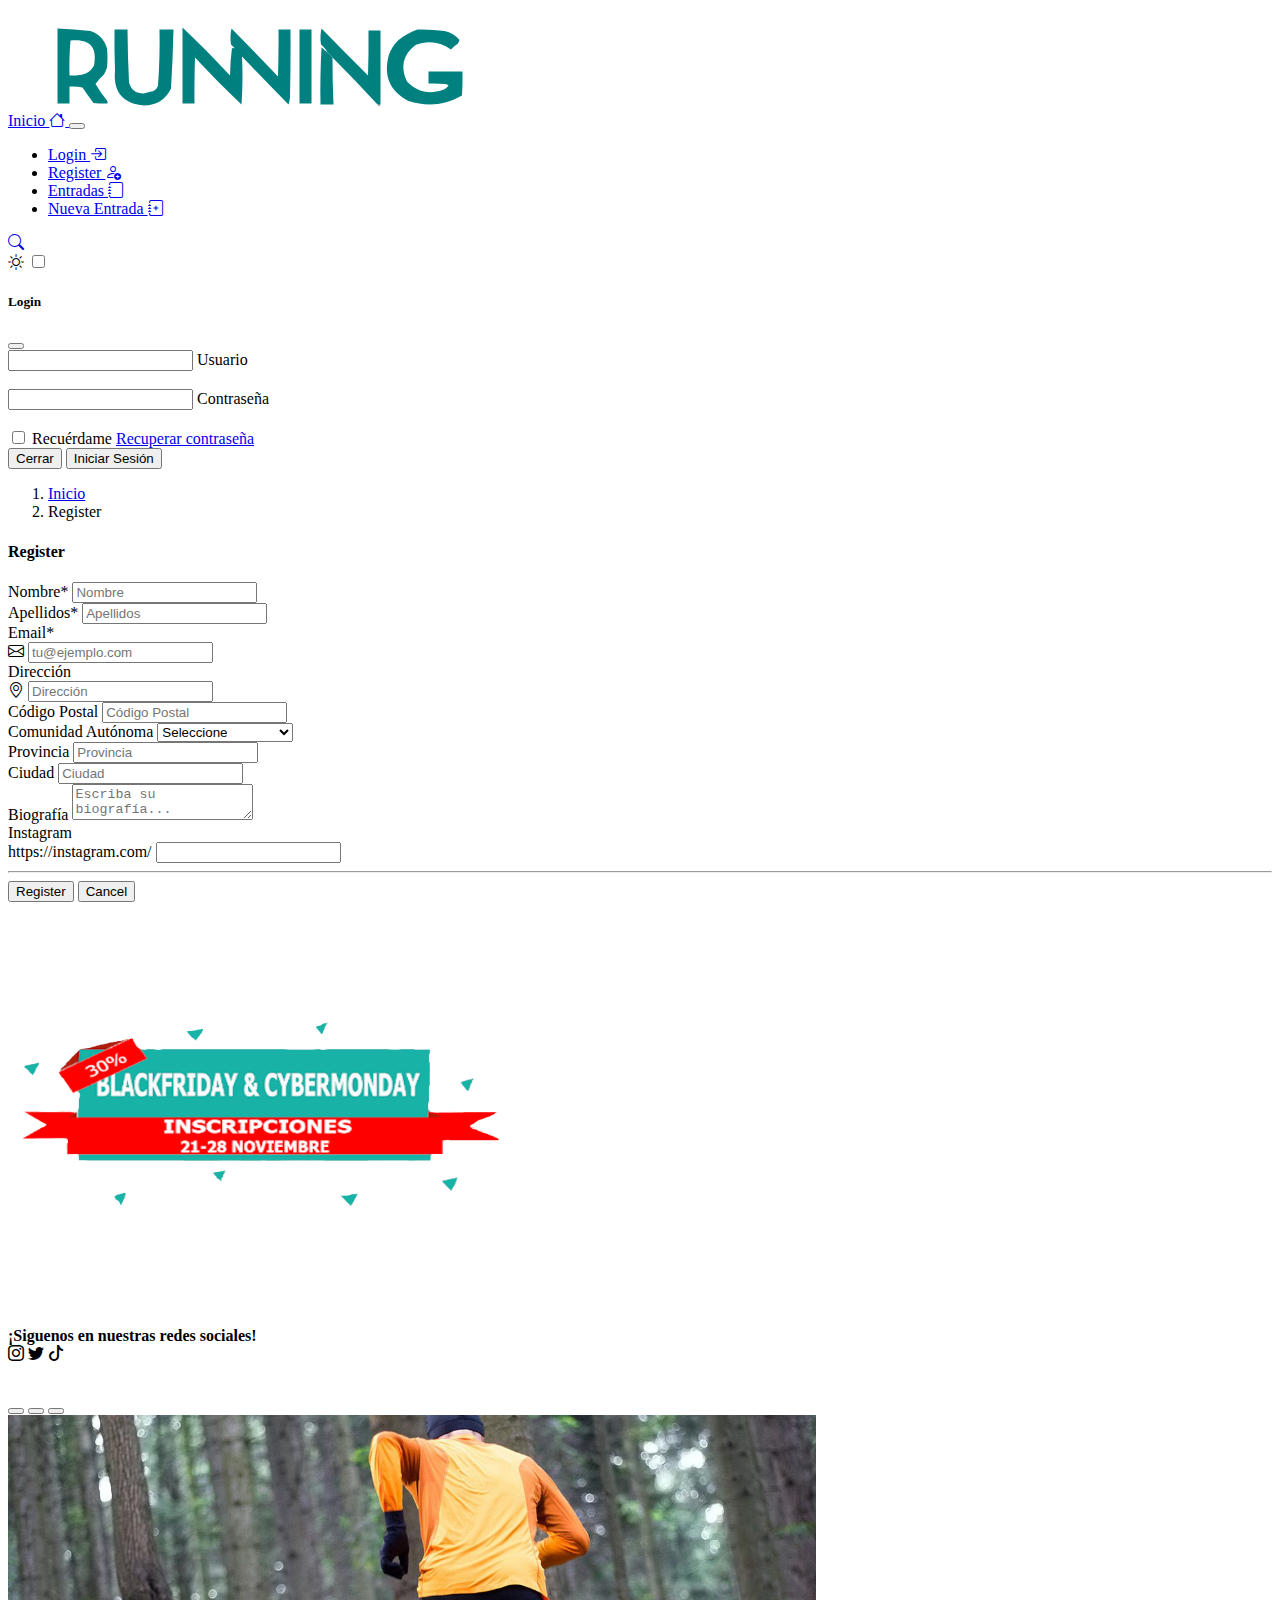
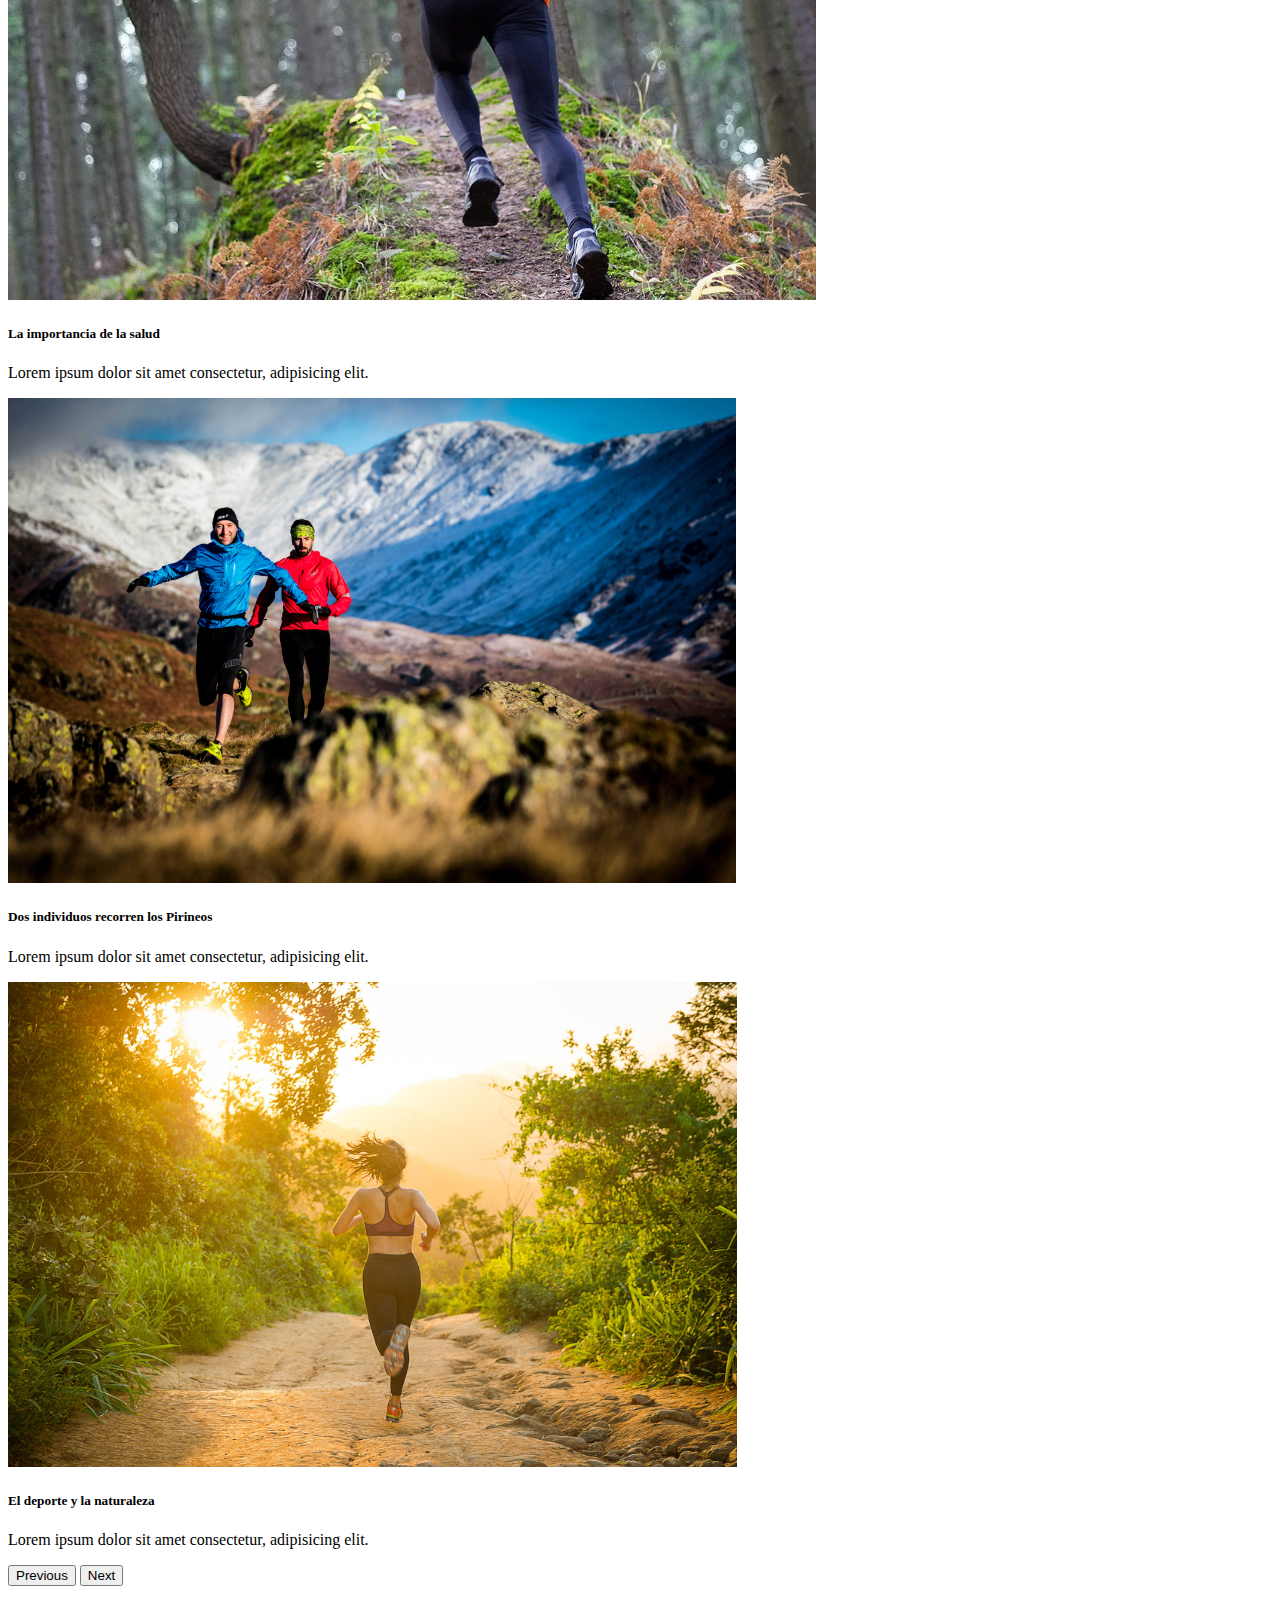
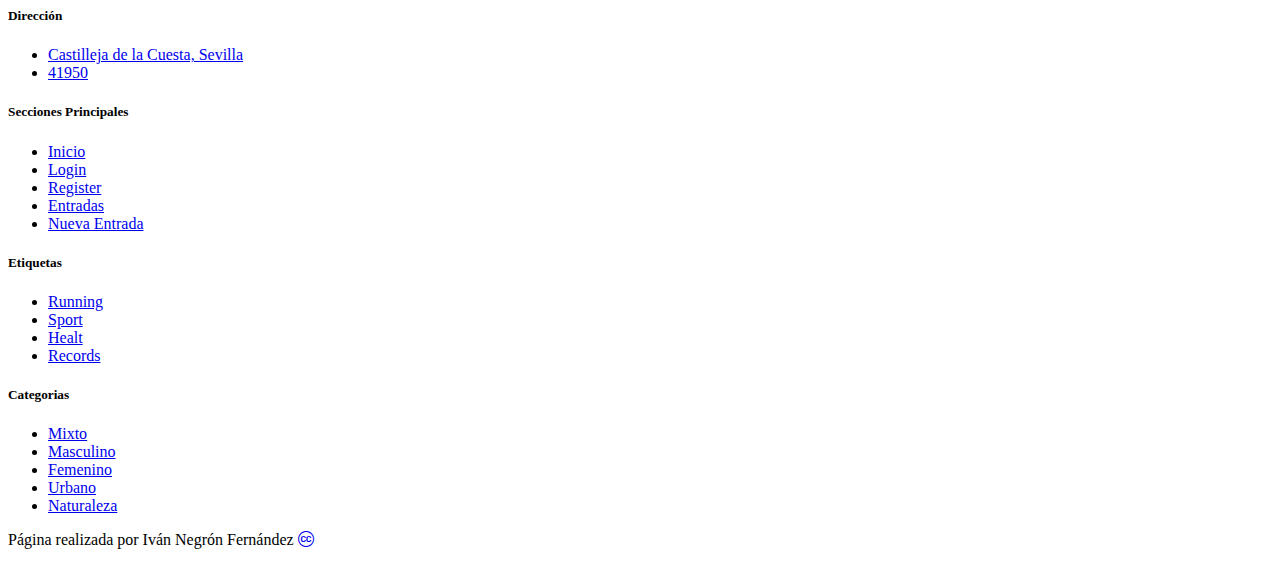
==== register.html @ 3c215b51 "blog" ====
<!DOCTYPE html>
<html lang="es">

<head>
    <meta charset="UTF-8">
    <meta http-equiv="X-UA-Compatible" content="IE=edge">
    <meta name="viewport" content="width=device-width, initial-scale=1.0">
    <title>Running</title>
    <!-- <link rel="stylesheet" href="style.css"> -->
    <link href="https://cdn.jsdelivr.net/npm/bootstrap@5.1.3/dist/css/bootstrap.min.css" rel="stylesheet"
        integrity="sha384-1BmE4kWBq78iYhFldvKuhfTAU6auU8tT94WrHftjDbrCEXSU1oBoqyl2QvZ6jIW3" crossorigin="anonymous">
    <link rel="stylesheet" href="https://cdn.jsdelivr.net/npm/bootstrap-icons@1.10.3/font/bootstrap-icons.css">
    <link rel="stylesheet" href="styles.css">
</head>

<body>
    <div id="container">
        <div class="row">
            <div class="col text-center" role="banner">
                <img src="img/logo_runnin.svg" alt="Logo Running">
            </div>
        </div>
        <nav class="navbar navbar-expand-lg navbar-light bg-light navbar-brand" role="menubar">
            <div class="container" role="menubar">
                <a class="navbar-brand" href="index.html" role="menuitem">Inicio
                    <i class="bi bi-house"></i>
                </a>
                <button class="navbar-toggler" type="button" data-bs-toggle="collapse"
                    data-bs-target="#navbarTogglerDemo02" aria-controls="navbarTogglerDemo02" aria-expanded="false"
                    aria-label="Toggle navigation">
                    <span class="navbar-toggler-icon"></span>
                </button>
                <div class="collapse navbar-collapse" id="navbarTogglerDemo02">
                    <ul class="navbar-nav me-auto mb-2 mb-lg-0">
                        <li class="nav-item">
                            <a class="nav-link" data-bs-toggle="modal" data-bs-target="#ventanaModal" href="#"
                                role="menuitem">Login
                                <i class="bi bi-box-arrow-in-right"></i>
                            </a>
                        </li>
                        <li class="nav-item">
                            <a class="nav-link" href="#" role="menuitem">Register
                                <i class="bi bi-person-add"></i>
                            </a>
                        </li>
                        <li class="nav-item">
                            <a class="nav-link" href="index.html" role="menuitem">Entradas
                                <i class="bi bi-journal"></i>
                            </a>
                        </li>
                        <li class="nav-item">
                            <a class="nav-link" href="#" role="menuitem">Nueva Entrada
                                <i class="bi bi-journal-plus"></i>
                            </a>
                        </li>
                    </ul>
                    <form class="d-flex" role="search">
                        <a id="buscador" class="navbar-brand" href="#" role="menuitem">
                            <i class="bi bi-search"></i>
                        </a>
                    </form>
                    <div class="form-check form-switch">
                        <label class="form-check-label" for="lightSwitch"><i class="bi bi-brightness-high"></i></label>
                        <input class="form-check-input" type="checkbox" id="lightSwitch">
                    </div>
                </div>
            </div>
        </nav>
        <div class="modal" id="ventanaModal" tabindex="-1" role="dialog" aria-label="ventana login">
            <div class="modal-dialog">
                <div class="modal-content">
                    <div class="modal-header bg-light">
                        <h5 class="modal-title">Login</h5>
                        <button type="button" class="btn-close" data-bs-dismiss="modal" aria-label="Close"></button>
                    </div>
                    <div class="modal-body bg-light">
                        <form>
                            <div class="form-floating">
                                <input type="text" class="form-control" id="floatingInput">
                                <label for="floatingInput">Usuario</label>
                            </div>
                            <br>
                            <div class="form-floating">
                                <input type="text" class="form-control" id="floatingPassword">
                                <label for="floatingPassword">Contraseña</label>
                            </div>
                            <br>
                            <div class="checkbox">
                                <label>
                                    <input type="checkbox" aria-label="Casilla para recordar Usuario"> Recuérdame
                                </label>
                                <a class="bg-light" href="#" aria-label="Enlace recuperación de contraseña">Recuperar contraseña</a>
                            </div>
                        </form>
                    </div>
                    <div class="modal-footer bg-light">
                        <button type="button" class="btn btn-secondary" data-bs-dismiss="modal">Cerrar</button>
                        <button type="submit" class="btn btn-primary" data-bs-dismiss="modal">Iniciar Sesión</button>
                    </div>
                </div>
            </div>
        </div>
        <div class="row">
            <div class="col-sm-7">
                <div class="container">
                    <nav aria-label="breadcrumb">
                        <ol class="breadcrumb">
                            <li class="breadcrumb-item"><a href="#">Inicio</a></li>
                            <li class="breadcrumb-item active" aria-current="page">Register</li>
                        </ol>
                    </nav>
                    <div class="col-md-7 col-lg-8">
                        <h4 class="mb-3">Register</h4>
                        <form class="needs-validation" novalidate>
                            <div class="row g-3">
                                <div class="col-sm-6">
                                    <label for="firstName" class="form-label">Nombre*</label>
                                    <input type="text" class="form-control" id="firstName" placeholder="Nombre" value=""
                                        required>
                                </div>

                                <div class="col-sm-6">
                                    <label for="lastName" class="form-label">Apellidos*</label>
                                    <input type="text" class="form-control" id="lastName" placeholder="Apellidos"
                                        value="" required>
                                </div>
                                <div class="col-12">
                                    <label for="email" class="form-label">Email*<span class="text-muted"></span></label>
                                    <div class="input-group has-validation">
                                        <span class="input-group-text"><i class="bi bi-envelope"></i></span>
                                        <input type="email" class="form-control" id="email" placeholder="tu@ejemplo.com"
                                            required>
                                    </div>
                                </div>

                                <div class="col-md-6">
                                    <label for="address" class="form-label">Dirección</label>
                                    <div class="input-group has-validation">
                                        <span class="input-group-text"><i class="bi bi-geo-alt"></i></span>
                                        <input type="text" class="form-control" id="address" placeholder="Dirección">
                                    </div>
                                </div>

                                <div class="col-md-6">
                                    <label for="codigoPostal" class="form-label">Código Postal<span
                                            class="text-muted"></span></label>
                                    <input type="text" class="form-control" id="codigoPostal" data-bs-toggle="tooltip"
                                        data-placement="top" title="Consta de 5 dígitos según el lugar"
                                        placeholder="Código Postal">
                                </div>

                                <div class="col-md-4">
                                    <label for="comunidadAutonoma" class="form-label">Comunidad Autónoma</label>
                                    <select name="comunidadAutonoma" id="comunidadAutonoma">
                                        <option value="Selecione">Seleccione</option>
                                        <option value="Andalucía">Andalucía</option>
                                        <option value="Cataluña">Cataluña</option>
                                        <option value="Madrid">Madrid</option>
                                        <option value="Valencia">Valencia</option>
                                        <option value="Galicia">Galicia</option>
                                        <option value="CastillaLeon">Castilla y León</option>
                                        <option value="PaísVasco">País Vasco</option>
                                        <option value="IslasCanarias">Islas Canarias</option>
                                        <option value="CastillaMancha">Castilla La Mancha</option>
                                        <option value="Murcia">Murcia</option>
                                        <option value="Aragón">Aragón</option>
                                        <option value="IslasBaleares">Islas Baleares</option>
                                        <option value="Extremadura">Extremadura</option>
                                        <option value="Asturias">Asturias</option>
                                        <option value="Navarra">Navarra</option>
                                        <option value="Cantabria">Cantabria</option>
                                        <option value="LaRioja">La Rioja</option>
                                        <option value="Melilla">Melilla</option>
                                        <option value="Ceuta">Ceuta</option>
                                    </select>
                                </div>

                                <div class="col-md-4">
                                    <label for="provincia" class="form-label">Provincia</label>
                                    <input type="text" class="form-control" id="provincia" placeholder="Provincia">
                                </div>

                                <div class="col-md-4">
                                    <label for="ciudad" class="form-label">Ciudad</label>
                                    <input type="text" class="form-control" id="ciudad" placeholder="Ciudad">
                                </div>

                                <div class="col-12">
                                    <label for="biografia" class="form-label">Biografía<span
                                            class="text-muted"></span></label>
                                    <textarea class="form-control" id="biografia"
                                        placeholder="Escriba su biografía..."></textarea>
                                </div>

                                <div class="col-12">
                                    <label for="instagram" class="form-label">Instagram<span
                                            class="text-muted"></span></label>
                                    <div class="input-group has-validation">
                                        <span class="input-group-text">https://instagram.com/</span>
                                        <input type="text" class="form-control" id="instagram" placeholder="">
                                    </div>
                                </div>
                            </div>

                            <hr class="my-4">

                            <button class="btn btn-success btn-lg" type="submit">Register</button>
                            <button class="btn btn-danger btn-lg" type="reset">Cancel</button>
                        </form>
                    </div>
                </div>
            </div>
            <div class="col text-center">
                <img src="img/banner3.png" id="descuento" alt="Banner descuento inscripciones blackfriday y cybermonday desde el 21 al 28 de Noviembre">
                <p><b>¡Siguenos en nuestras redes sociales!</b>
                    <br>
                    <label id="redInstagram" aria-label="Instagram"><i class="bi bi-instagram"></i></label>
                    <label id="twitter" aria-label="Twitter"><i class="bi bi-twitter"></i></label>
                    <label id="tiktok" aria-label="Tiktok"><i class="bi bi-tiktok"></i></label>
                </p>
                <br>
                <div id="carouselExampleCaptions" class="carousel slide">
                    <div class="carousel-indicators">
                        <button type="button" data-bs-target="#carouselExampleCaptions" data-bs-slide-to="0"
                            class="active" aria-current="true" aria-label="Boton primera foto"></button>
                        <button type="button" data-bs-target="#carouselExampleCaptions" data-bs-slide-to="1"
                            aria-label="Boton segunda foto"></button>
                        <button type="button" data-bs-target="#carouselExampleCaptions" data-bs-slide-to="2"
                            aria-label="Boton tercera foto"></button>
                    </div>
                    <div class="carousel-inner">
                        <div class="carousel-item active">
                            <img src="img/carrusel1.jpg" height="485" class="w-100" alt="Hombre corriendo por un tronco">
                            <div class="carousel-caption d-none d-md-block">
                                <h5>La importancia de la salud</h5>
                                <p>Lorem ipsum dolor sit amet consectetur, adipisicing elit.</p>
                            </div>
                        </div>
                        <div class="carousel-item">
                            <img src="img/carrusel2.jpg" height="485" class="w-100" alt="Dos hombre corriendo por la montaña">
                            <div class="carousel-caption d-none d-md-block">
                                <h5>Dos individuos recorren los Pirineos</h5>
                                <p>Lorem ipsum dolor sit amet consectetur, adipisicing elit.</p>
                            </div>
                        </div>
                        <div class="carousel-item">
                            <img src="img/carrusel3.jpg" height="485" class="w-100" alt="Mujer corriendo por la naturaleza">
                            <div class="carousel-caption d-none d-md-block">
                                <h5>El deporte y la naturaleza</h5>
                                <p>Lorem ipsum dolor sit amet consectetur, adipisicing elit.</p>
                            </div>
                        </div>
                    </div>
                    <button class="carousel-control-prev" type="button" data-bs-target="#carouselExampleCaptions"
                        data-bs-slide="prev" aria-label="Anterior imagen">
                        <span class="carousel-control-prev-icon" aria-hidden="true"></span>
                        <span class="visually-hidden">Previous</span>
                    </button>
                    <button class="carousel-control-next" type="button" data-bs-target="#carouselExampleCaptions"
                        data-bs-slide="next" aria-label="Siguiente imagen">
                        <span class="carousel-control-next-icon" aria-hidden="true"></span>
                        <span class="visually-hidden">Next</span>
                    </button>
                </div>
            </div>
        </div>
    </div>
    <div class="container">
        <footer class="py-5" aria-label="footer de running">
            <div class="row">
                <div class="col-3">
                    <h5>Dirección</h5>
                    <ul class="nav flex-column">
                        <li class="nav-item mb-2"><a href="#" class="nav-link p-0 text-muted">Castilleja de la Cuesta,
                                Sevilla</a></li>
                        <li class="nav-item mb-2"><a href="#" class="nav-link p-0 text-muted">41950</a></li>
                    </ul>
                </div>

                <div class="col-3">
                    <h5>Secciones Principales</h5>
                    <ul class="nav flex-column">
                        <li class="nav-item mb-2"><a href="#" class="nav-link p-0 text-muted">Inicio</a></li>
                        <li class="nav-item mb-2"><a href="#" class="nav-link p-0 text-muted">Login</a></li>
                        <li class="nav-item mb-2"><a href="#" class="nav-link p-0 text-muted">Register</a></li>
                        <li class="nav-item mb-2"><a href="#" class="nav-link p-0 text-muted">Entradas</a></li>
                        <li class="nav-item mb-2"><a href="#" class="nav-link p-0 text-muted">Nueva Entrada</a></li>
                    </ul>
                </div>

                <div class="col-3">
                    <h5>Etiquetas</h5>
                    <ul class="nav flex-column">
                        <li class="nav-item mb-2"><a href="#" class="nav-link p-0 text-muted">Running</a></li>
                        <li class="nav-item mb-2"><a href="#" class="nav-link p-0 text-muted">Sport</a></li>
                        <li class="nav-item mb-2"><a href="#" class="nav-link p-0 text-muted">Healt</a></li>
                        <li class="nav-item mb-2"><a href="#" class="nav-link p-0 text-muted">Records</a></li>
                    </ul>
                </div>

                <div class="col-3">
                    <h5>Categorias</h5>
                    <ul class="nav flex-column">
                        <li class="nav-item mb-2"><a href="#" class="nav-link p-0 text-muted">Mixto</a></li>
                        <li class="nav-item mb-2"><a href="#" class="nav-link p-0 text-muted">Masculino</a></li>
                        <li class="nav-item mb-2"><a href="#" class="nav-link p-0 text-muted">Femenino</a></li>
                        <li class="nav-item mb-2"><a href="#" class="nav-link p-0 text-muted">Urbano</a></li>
                        <li class="nav-item mb-2"><a href="#" class="nav-link p-0 text-muted">Naturaleza</a></li>
                    </ul>
                </div>
            </div>

            <div class="d-flex flex-column justify-content-between py-4 my-4 border-top text-center">
                <p>
                    Página realizada por Iván Negrón Fernández
                    <a class="text-black" href="https://es.wikipedia.org/wiki/Creative_Commons" target="_blank">
                        <i class="bi bi-cc-circle"></i>
                    </a>
                </p>
            </div>
        </footer>
    </div>
    <script src="register.js"></script>
    <script src="https://cdn.jsdelivr.net/npm/bootstrap@5.1.3/dist/js/bootstrap.bundle.min.js"
        integrity="sha384-ka7Sk0Gln4gmtz2MlQnikT1wXgYsOg+OMhuP+IlRH9sENBO0LRn5q+8nbTov4+1p" crossorigin="anonymous">
    </script>
    <script src="switch.js"></script>
</body>

</html>
---- styles.css ----
#portada{
    width: 500px;
    height: 250px;
}

#descuento{
    width: 500px;
    height: 405px;
}

#cc{
    width: 20px;
}

#redInstagram{
    border: none;
}

#twitter{
    border: none;
}

#tiktok{
    border: none;
}

.video{
    position: fixed;
    right: 0;
    bottom: 0;
    min-width: 100%;
    min-height: 100%;
}

.contenedorVideo{
    position: fixed;
    bottom: 0;
    background-color: rgba(0,0,0,0.5);
    color: #f1f1f1;
    width: 100%;
    padding: 20px;
    margin-left: 100%;
    margin-bottom: 42%;
    animation-name: slidein;
    animation-duration: 5s;
    animation-delay: 3s;
    animation-fill-mode: forwards;
}

@keyframes slidein{
    from{
        margin-left: 100%;
        width: 100%;
    }

    to{
        margin-left: 0%;
        width: 100%;
    }
}
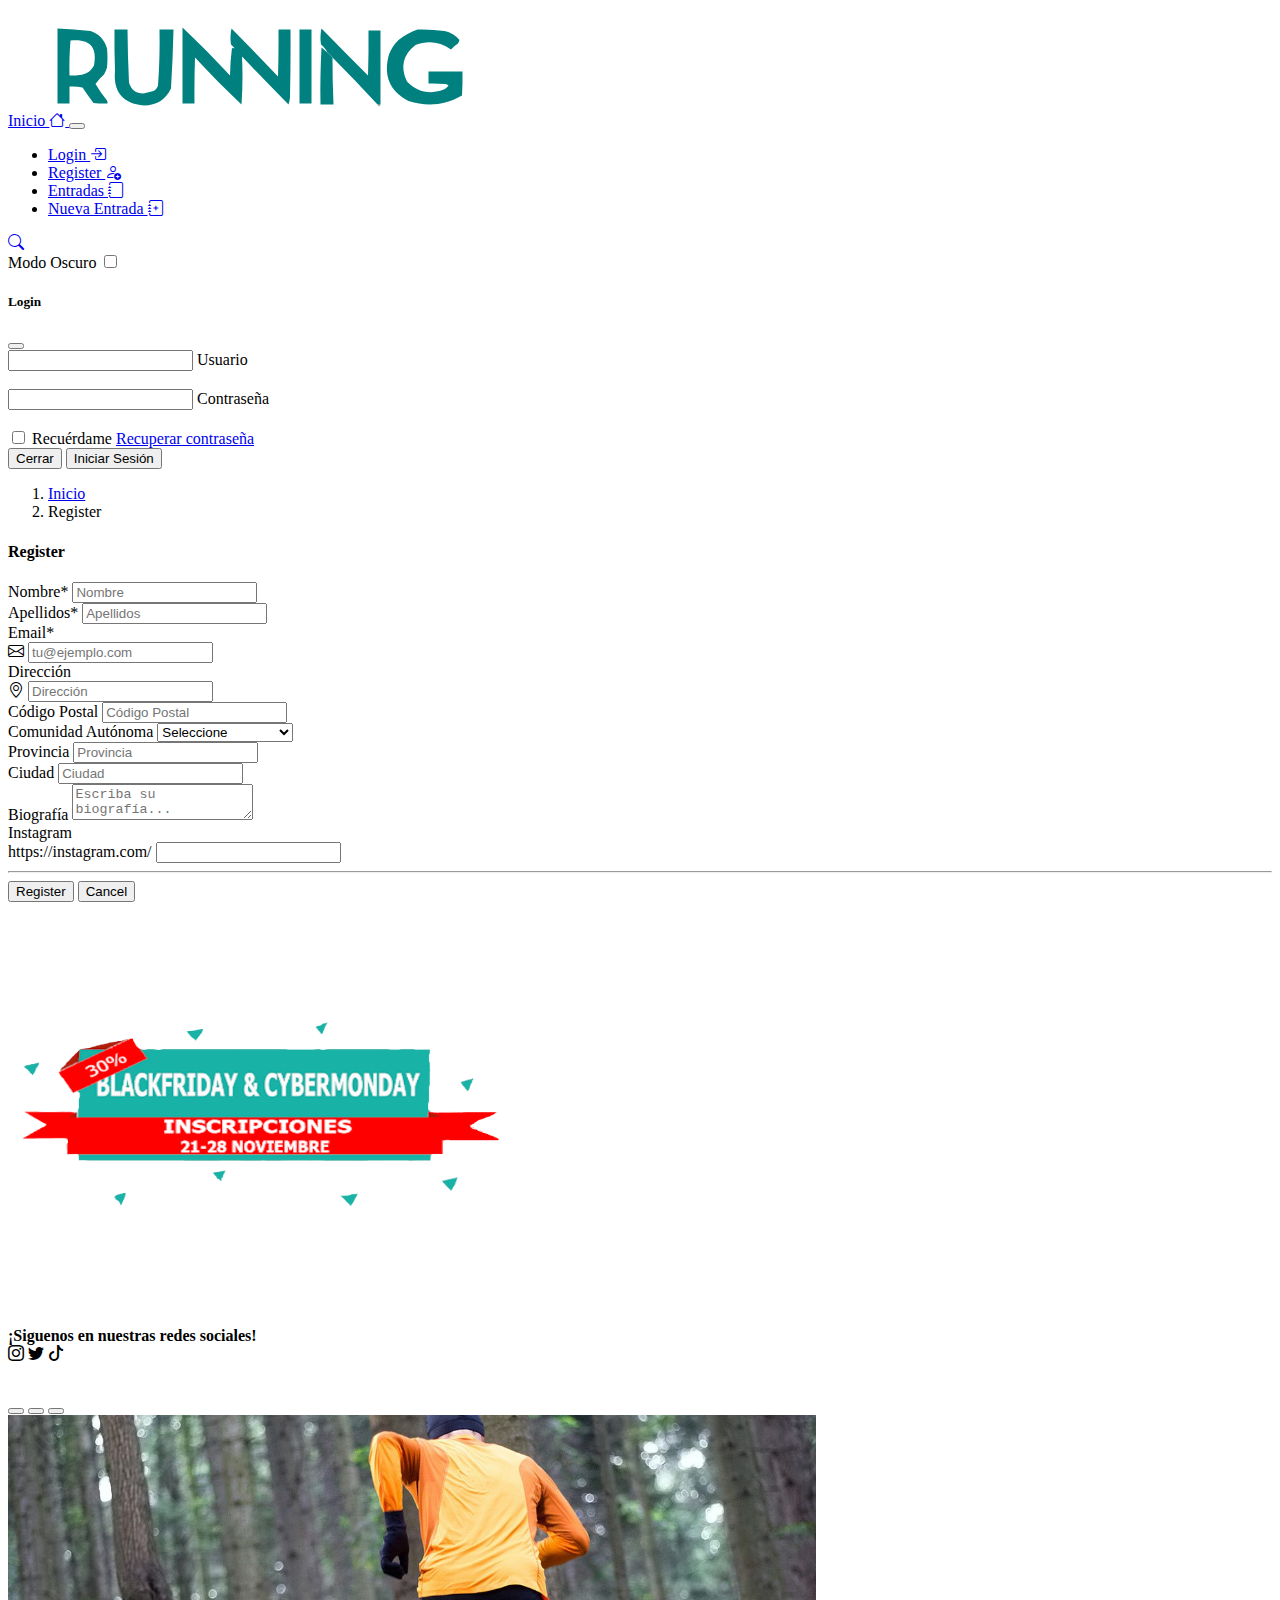
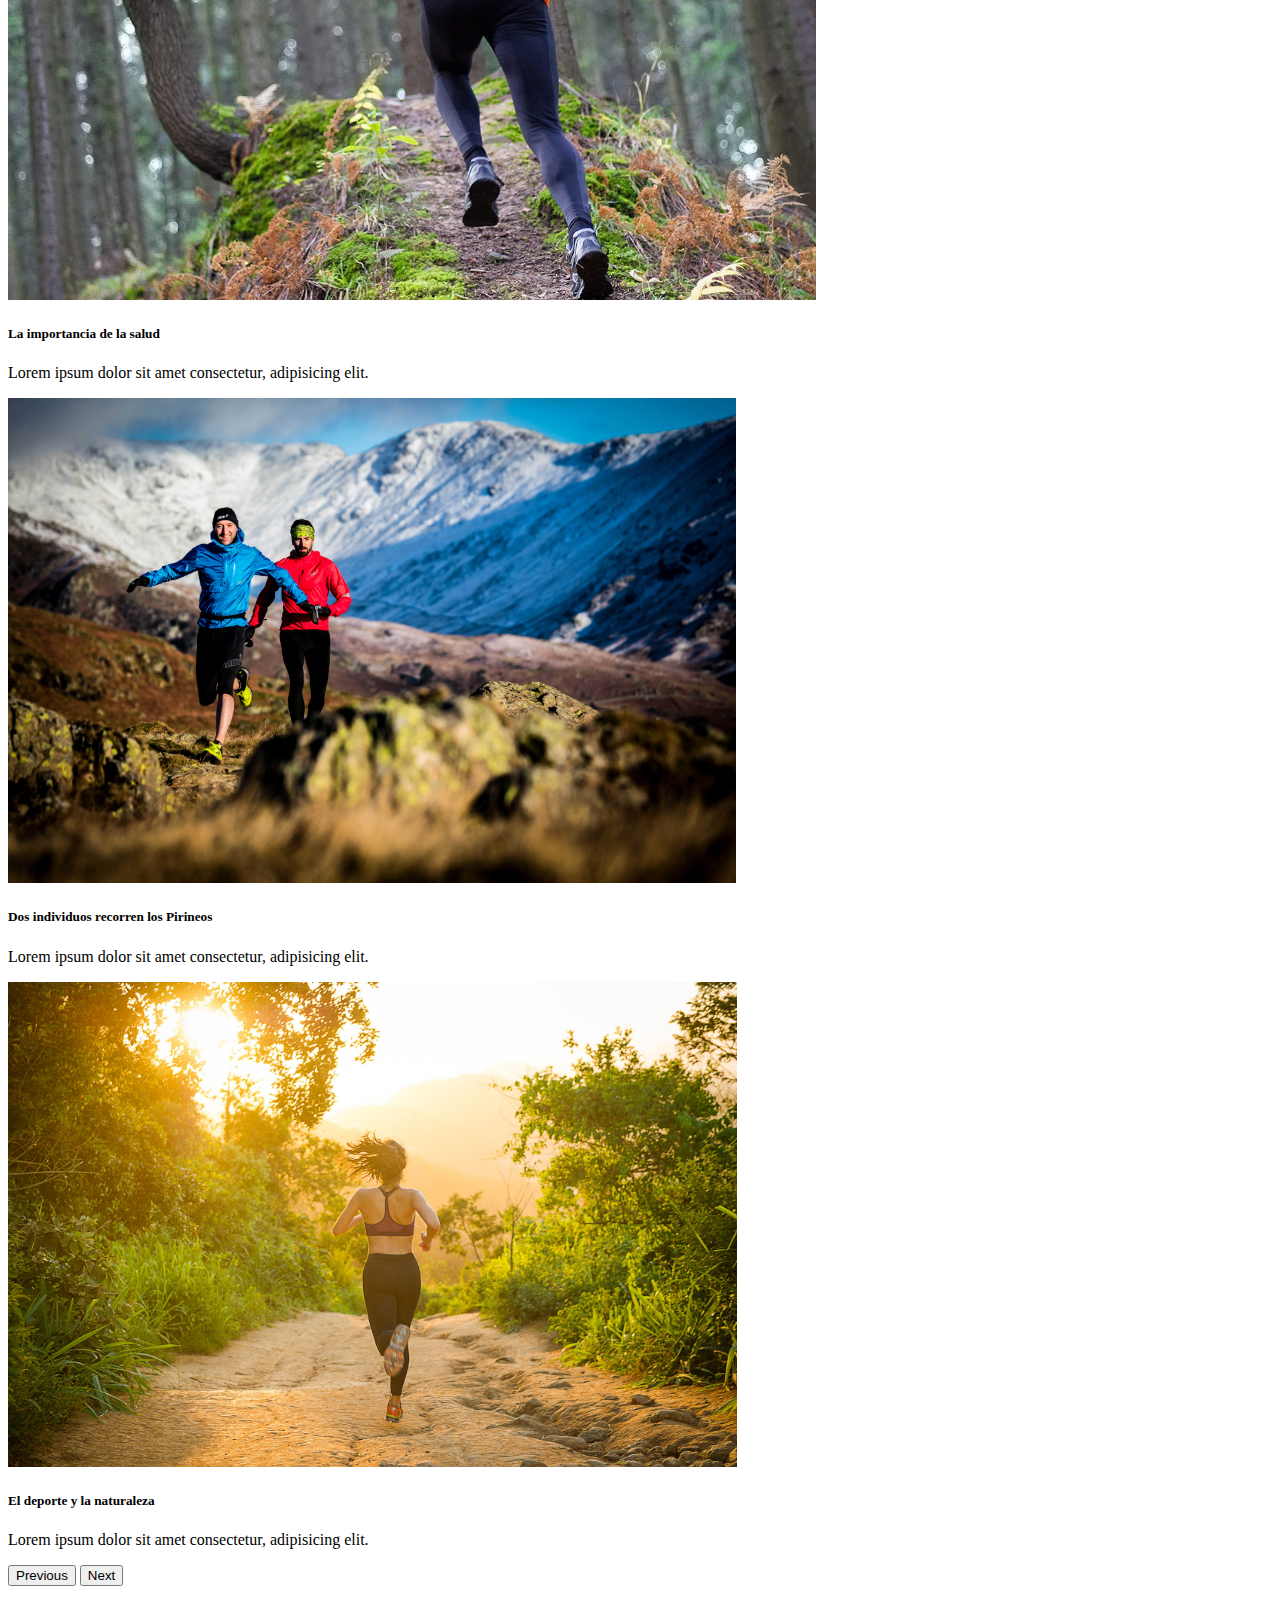
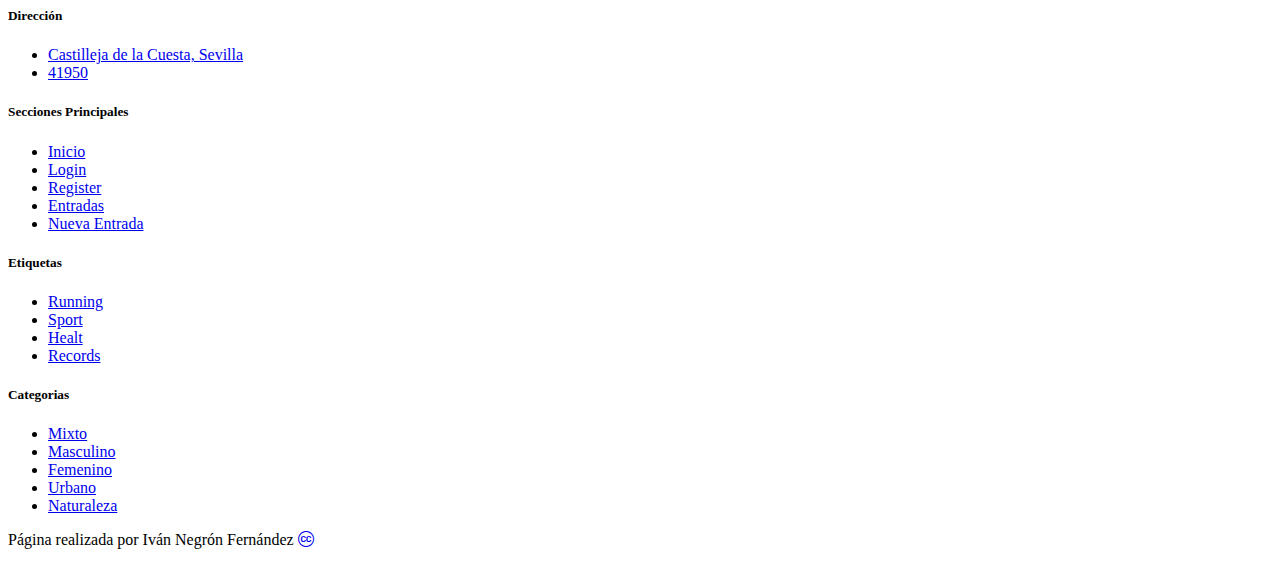
==== commit 7c399953: "blog" ====
--- a/register.html
+++ b/register.html
@@ -20,9 +20,9 @@
                 <img src="img/logo_runnin.svg" alt="Logo Running">
             </div>
         </div>
-        <nav class="navbar navbar-expand-lg navbar-light bg-light navbar-brand" role="menubar">
-            <div class="container" role="menubar">
-                <a class="navbar-brand" href="index.html" role="menuitem">Inicio
+        <nav class="navbar navbar-expand-lg navbar-light bg-light navbar-brand">
+            <div class="container">
+                <a class="navbar-brand" href="index.html">Inicio
                     <i class="bi bi-house"></i>
                 </a>
                 <button class="navbar-toggler" type="button" data-bs-toggle="collapse"
@@ -33,35 +33,34 @@
                 <div class="collapse navbar-collapse" id="navbarTogglerDemo02">
                     <ul class="navbar-nav me-auto mb-2 mb-lg-0">
                         <li class="nav-item">
-                            <a class="nav-link" data-bs-toggle="modal" data-bs-target="#ventanaModal" href="#"
-                                role="menuitem">Login
+                            <a class="nav-link" data-bs-toggle="modal" data-bs-target="#ventanaModal" href="#">Login
                                 <i class="bi bi-box-arrow-in-right"></i>
                             </a>
                         </li>
                         <li class="nav-item">
-                            <a class="nav-link" href="#" role="menuitem">Register
+                            <a class="nav-link" href="#">Register
                                 <i class="bi bi-person-add"></i>
                             </a>
                         </li>
                         <li class="nav-item">
-                            <a class="nav-link" href="index.html" role="menuitem">Entradas
+                            <a class="nav-link" href="index.html">Entradas
                                 <i class="bi bi-journal"></i>
                             </a>
                         </li>
                         <li class="nav-item">
-                            <a class="nav-link" href="#" role="menuitem">Nueva Entrada
+                            <a class="nav-link" href="#">Nueva Entrada
                                 <i class="bi bi-journal-plus"></i>
                             </a>
                         </li>
                     </ul>
                     <form class="d-flex" role="search">
-                        <a id="buscador" class="navbar-brand" href="#" role="menuitem">
+                        <a id="buscador" aria-label="Buscador" class="navbar-brand" href="#">
                             <i class="bi bi-search"></i>
                         </a>
                     </form>
                     <div class="form-check form-switch">
-                        <label class="form-check-label" for="lightSwitch"><i class="bi bi-brightness-high"></i></label>
-                        <input class="form-check-input" type="checkbox" id="lightSwitch">
+                        <label class="form-check-label" for="lightSwitch"> Modo Oscuro</label>
+                        <input class="form-check-input" type="checkbox" id="lightSwitch" />
                     </div>
                 </div>
             </div>
@@ -313,7 +312,7 @@
             <div class="d-flex flex-column justify-content-between py-4 my-4 border-top text-center">
                 <p>
                     Página realizada por Iván Negrón Fernández
-                    <a class="text-black" href="https://es.wikipedia.org/wiki/Creative_Commons" target="_blank">
+                    <a class="text-black" aria-label="icono creative commons" href="https://es.wikipedia.org/wiki/Creative_Commons" target="_blank">
                         <i class="bi bi-cc-circle"></i>
                     </a>
                 </p>
